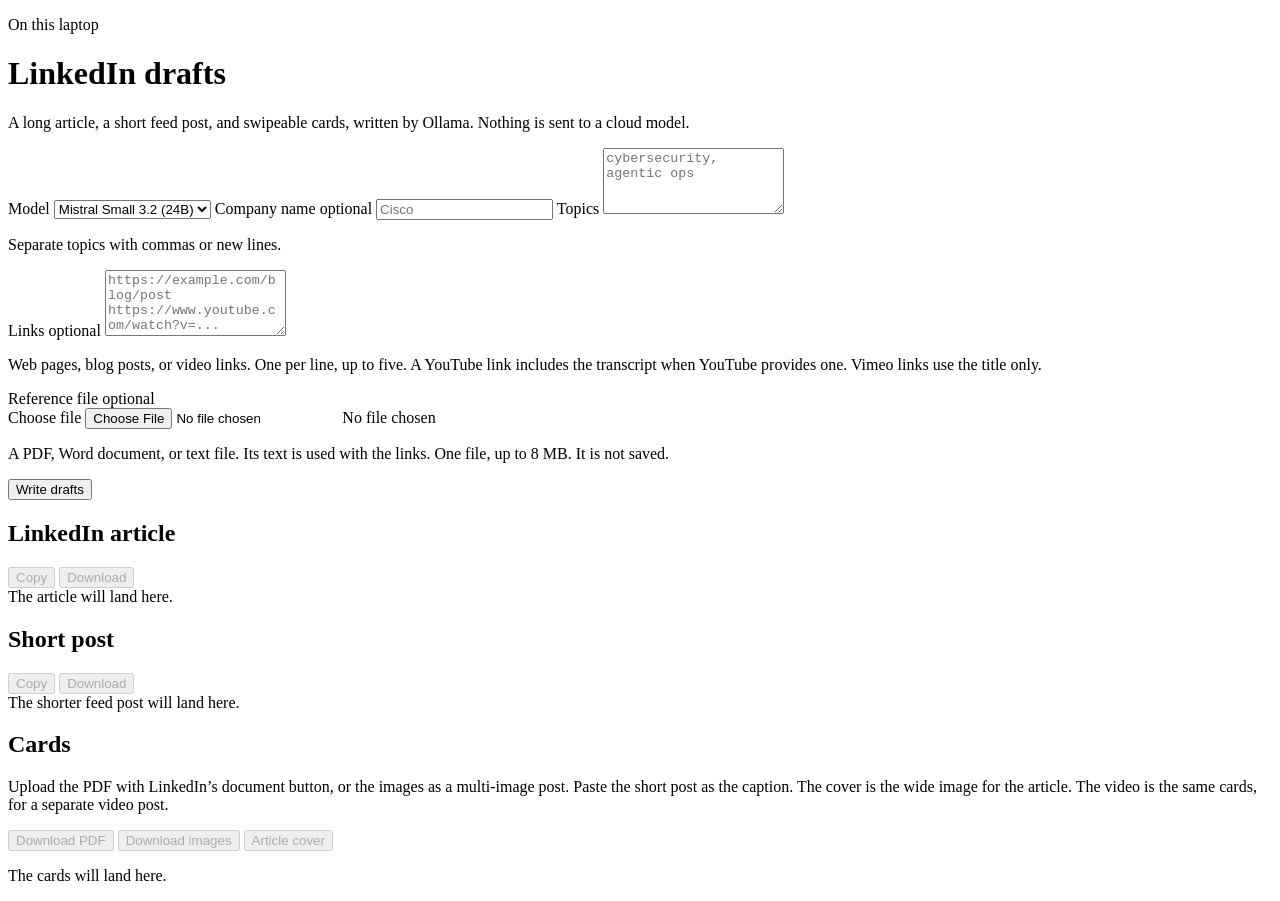
==== static/index.html @ 73b574b3 "Add swipeable cards so each draft can be attached as a document, images, or a short video. Co-author" ====
<!DOCTYPE html>
<html lang="en">
<head>
  <meta charset="utf-8">
  <meta name="viewport" content="width=device-width, initial-scale=1">
  <title>LinkedIn drafts</title>
  <link rel="stylesheet" href="/styles.css">
</head>
<body>
  <header class="top">
    <div>
      <p class="eyebrow">On this laptop</p>
      <h1>LinkedIn drafts</h1>
    </div>
    <p class="lede">A long article, a short feed post, and swipeable cards, written by Ollama. Nothing is sent to a cloud model.</p>
  </header>

  <p id="status-banner" class="banner" hidden></p>

  <main>
    <form id="draft-form" class="panel">
      <label>
        Model
        <select id="model" name="model" required>
          <option value="mistral-small3.2">Mistral Small 3.2 (24B)</option>
          <option value="gemma4:12b">Gemma 4 12B</option>
        </select>
      </label>

      <label>
        Company name <span>optional</span>
        <input id="company" name="company" type="text" maxlength="120" placeholder="Cisco" autocomplete="organization">
      </label>

      <label>
        Topics
        <textarea id="topics" name="topics" required rows="4" placeholder="cybersecurity, agentic ops"></textarea>
      </label>
      <p class="hint">Separate topics with commas or new lines.</p>

      <label>
        Links <span>optional</span>
        <textarea id="urls" name="urls" rows="4" placeholder="https://example.com/blog/post&#10;https://www.youtube.com/watch?v=..."></textarea>
      </label>
      <p class="hint">Web pages, blog posts, or video links. One per line, up to five. A YouTube link includes the transcript when YouTube provides one. Vimeo links use the title only.</p>

      <div class="file-field">
        <div class="file-label">Reference file <span>optional</span></div>
        <div class="file-row" id="file-row">
          <label class="file-button" for="attachment">Choose file</label>
          <input id="attachment" name="attachment" type="file" accept=".pdf,.doc,.docx,.txt,application/pdf,application/msword,application/vnd.openxmlformats-officedocument.wordprocessingml.document,text/plain">
          <span id="file-name">No file chosen</span>
          <button id="file-clear" type="button" hidden>Remove</button>
        </div>
      </div>
      <p class="hint">A PDF, Word document, or text file. Its text is used with the links. One file, up to 8 MB. It is not saved.</p>

      <div class="actions">
        <button id="generate" type="submit">Write drafts</button>
        <button id="stop" type="button" hidden>Stop</button>
      </div>
      <p id="progress" class="progress" role="status"></p>
    </form>

    <section class="results" aria-live="polite">
      <article class="panel draft-card" id="live-card" hidden>
        <header class="card-head">
          <h2>Draft in progress</h2>
        </header>
        <pre id="live" class="copy"></pre>
      </article>

      <article class="panel draft-card">
        <header class="card-head">
          <div>
            <h2>LinkedIn article</h2>
            <p id="article-count" class="count"></p>
          </div>
          <div class="card-actions">
            <button type="button" data-copy="article" disabled>Copy</button>
            <button type="button" data-download="article" disabled>Download</button>
          </div>
        </header>
        <div id="article" class="copy document empty">The article will land here.</div>
      </article>

      <article class="panel draft-card">
        <header class="card-head">
          <div>
            <h2>Short post</h2>
            <p id="short-count" class="count"></p>
          </div>
          <div class="card-actions">
            <button type="button" data-copy="short" disabled>Copy</button>
            <button type="button" data-download="short" disabled>Download</button>
          </div>
        </header>
        <div id="short" class="copy post empty">The shorter feed post will land here.</div>
      </article>

      <article class="panel draft-card" id="cards-card">
        <header class="card-head">
          <div>
            <h2>Cards</h2>
            <p class="hint">Upload the PDF with LinkedIn’s document button, or the images as a multi-image post. Paste the short post as the caption. The cover is the wide image for the article. The video is the same cards, for a separate video post.</p>
          </div>
        </header>
        <div class="card-actions cards-downloads">
          <button type="button" id="cards-pdf" disabled>Download PDF</button>
          <button type="button" id="cards-images" disabled>Download images</button>
          <button type="button" id="cards-cover" disabled>Article cover</button>
          <button type="button" id="cards-video" hidden disabled>Download video</button>
        </div>
        <div class="cards-stage">
          <p id="cards-empty" class="empty">The cards will land here.</p>
          <canvas id="cards-canvas" hidden aria-hidden="true"></canvas>
        </div>
        <p id="cards-caption" class="cards-caption"></p>
        <div class="cards-nav" id="cards-nav" hidden>
          <button type="button" id="cards-prev">Previous</button>
          <button type="button" id="cards-next">Next</button>
          <div id="cards-dots" class="cards-dots"></div>
        </div>
        <p id="cards-video-note" class="hint" hidden>Video export needs ffmpeg. Install it, reload this page, and the same cards can be saved as an MP4. The PDF and the images do not need it.</p>
      </article>

      <section id="sources" class="sources" hidden>
        <h2>Sources read</h2>
        <ul id="source-list"></ul>
      </section>
    </section>
  </main>
  <script src="/cards.js"></script>
  <script src="/app.js"></script>
</body>
</html>
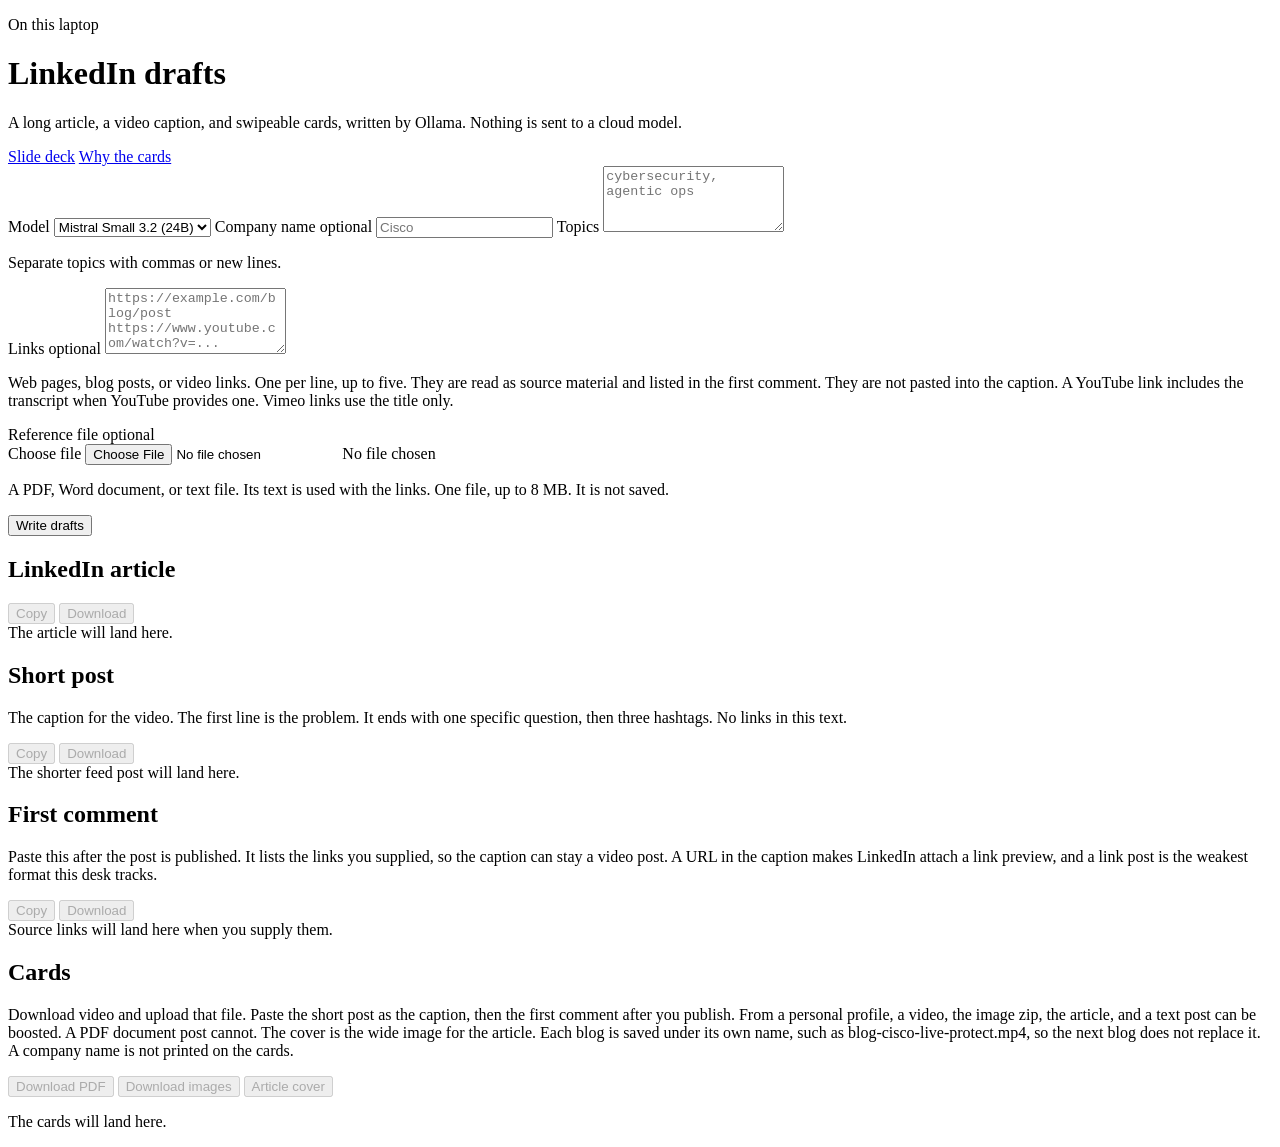
==== commit 097378a2: "Keep the video caption free of links so a personal post can be boosted. Source URLs go in a first co" ====
--- a/static/index.html
+++ b/static/index.html
@@ -12,7 +12,11 @@
       <p class="eyebrow">On this laptop</p>
       <h1>LinkedIn drafts</h1>
     </div>
-    <p class="lede">A long article, a short feed post, and swipeable cards, written by Ollama. Nothing is sent to a cloud model.</p>
+    <p class="lede">A long article, a video caption, and swipeable cards, written by Ollama. Nothing is sent to a cloud model.</p>
+    <nav class="key-links" aria-label="Published pages">
+      <a href="https://netjoints.github.io/linkedin-post-generator/">Slide deck</a>
+      <a href="https://netjoints.github.io/linkedin-post-generator/cards/">Why the cards</a>
+    </nav>
   </header>
 
   <p id="status-banner" class="banner" hidden></p>
@@ -42,7 +46,7 @@
         Links <span>optional</span>
         <textarea id="urls" name="urls" rows="4" placeholder="https://example.com/blog/post&#10;https://www.youtube.com/watch?v=..."></textarea>
       </label>
-      <p class="hint">Web pages, blog posts, or video links. One per line, up to five. A YouTube link includes the transcript when YouTube provides one. Vimeo links use the title only.</p>
+      <p class="hint">Web pages, blog posts, or video links. One per line, up to five. They are read as source material and listed in the first comment. They are not pasted into the caption. A YouTube link includes the transcript when YouTube provides one. Vimeo links use the title only.</p>
 
       <div class="file-field">
         <div class="file-label">Reference file <span>optional</span></div>
@@ -88,6 +92,7 @@
         <header class="card-head">
           <div>
             <h2>Short post</h2>
+            <p class="hint">The caption for the video. The first line is the problem. It ends with one specific question, then three hashtags. No links in this text.</p>
             <p id="short-count" class="count"></p>
           </div>
           <div class="card-actions">
@@ -98,11 +103,25 @@
         <div id="short" class="copy post empty">The shorter feed post will land here.</div>
       </article>
 
+      <article class="panel draft-card" id="comment-card">
+        <header class="card-head">
+          <div>
+            <h2>First comment</h2>
+            <p class="hint">Paste this after the post is published. It lists the links you supplied, so the caption can stay a video post. A URL in the caption makes LinkedIn attach a link preview, and a link post is the weakest format this desk tracks.</p>
+          </div>
+          <div class="card-actions">
+            <button type="button" data-copy="comment" disabled>Copy</button>
+            <button type="button" data-download="comment" disabled>Download</button>
+          </div>
+        </header>
+        <div id="comment" class="copy post empty">Source links will land here when you supply them.</div>
+      </article>
+
       <article class="panel draft-card" id="cards-card">
         <header class="card-head">
           <div>
             <h2>Cards</h2>
-            <p class="hint">Upload the PDF with LinkedIn’s document button, or the images as a multi-image post. Paste the short post as the caption. The cover is the wide image for the article. The video is the same cards, for a separate video post.</p>
+            <p class="hint">Download video and upload that file. Paste the short post as the caption, then the first comment after you publish. From a personal profile, a video, the image zip, the article, and a text post can be boosted. A PDF document post cannot. The cover is the wide image for the article. Each blog is saved under its own name, such as blog-cisco-live-protect.mp4, so the next blog does not replace it. A company name is not printed on the cards.</p>
           </div>
         </header>
         <div class="card-actions cards-downloads">
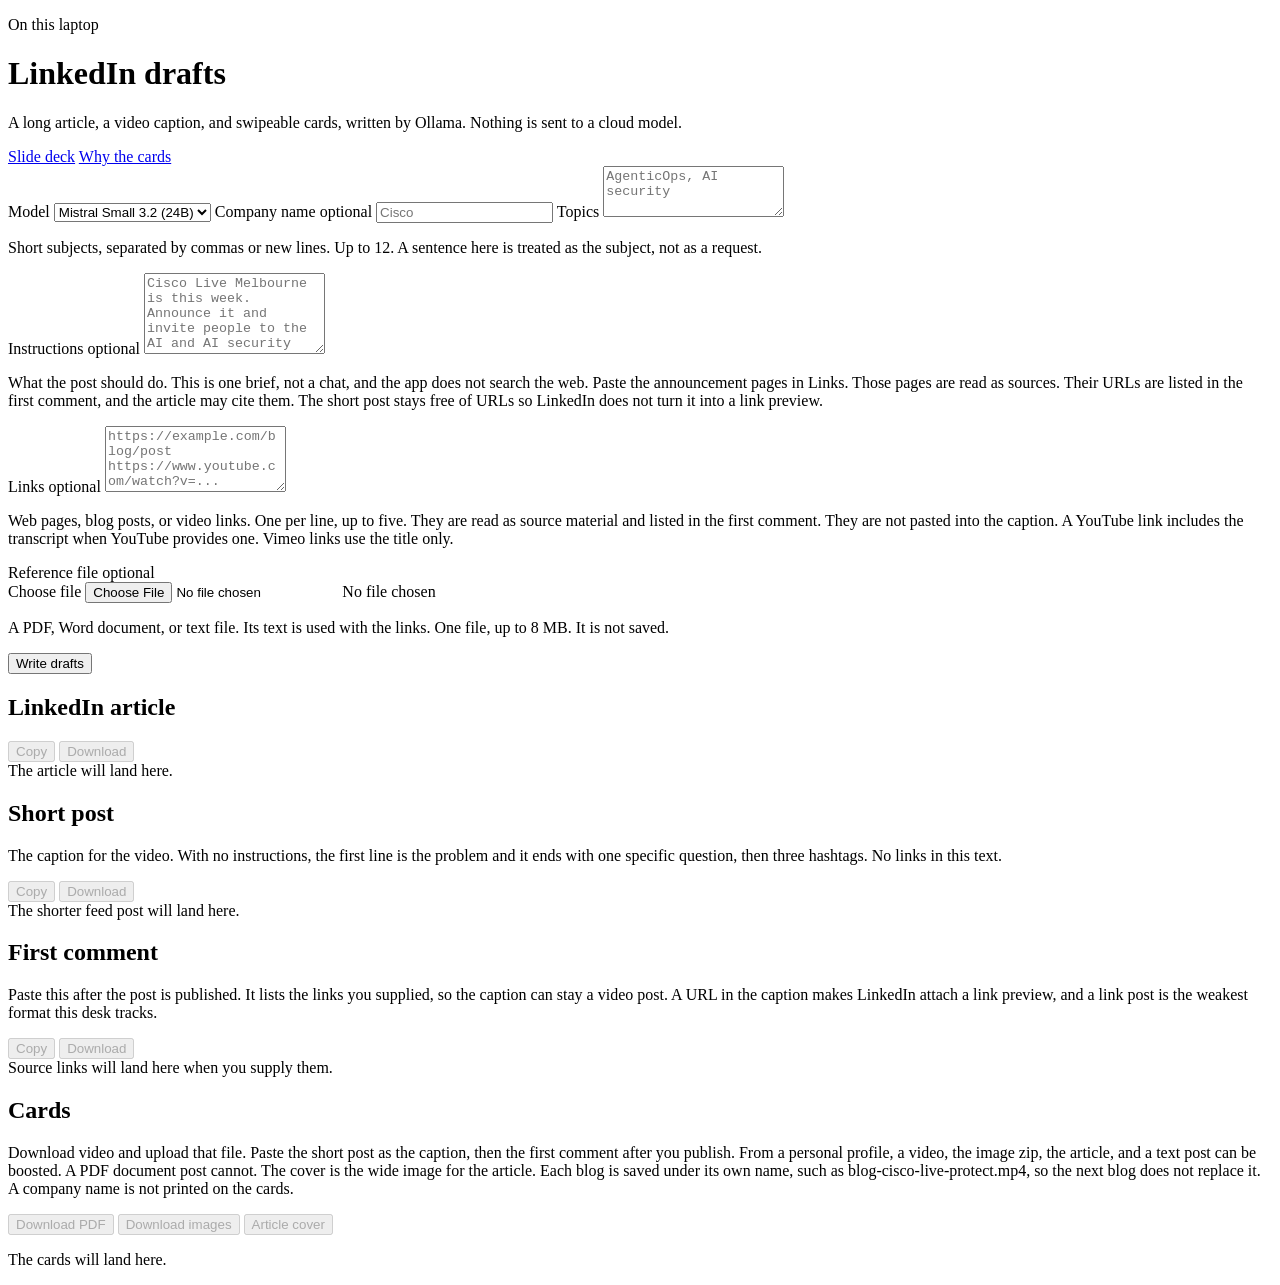
==== commit 729fb63b: "Add optional instructions box to steer the draft The brief is capped at 1,200 characters, cannot car" ====
--- a/static/index.html
+++ b/static/index.html
@@ -38,9 +38,15 @@
 
       <label>
         Topics
-        <textarea id="topics" name="topics" required rows="4" placeholder="cybersecurity, agentic ops"></textarea>
+        <textarea id="topics" name="topics" required rows="3" placeholder="AgenticOps, AI security"></textarea>
       </label>
-      <p class="hint">Separate topics with commas or new lines.</p>
+      <p class="hint">Short subjects, separated by commas or new lines. Up to 12. A sentence here is treated as the subject, not as a request.</p>
+
+      <label>
+        Instructions <span>optional</span>
+        <textarea id="instructions" name="instructions" rows="5" maxlength="1200" placeholder="Cisco Live Melbourne is this week. Announce it and invite people to the AI and AI security sessions. Name the announcement pages from the links. Do not add sessions that are not in those pages."></textarea>
+      </label>
+      <p class="hint">What the post should do. This is one brief, not a chat, and the app does not search the web. Paste the announcement pages in Links. Those pages are read as sources. Their URLs are listed in the first comment, and the article may cite them. The short post stays free of URLs so LinkedIn does not turn it into a link preview.</p>
 
       <label>
         Links <span>optional</span>
@@ -92,7 +98,7 @@
         <header class="card-head">
           <div>
             <h2>Short post</h2>
-            <p class="hint">The caption for the video. The first line is the problem. It ends with one specific question, then three hashtags. No links in this text.</p>
+            <p class="hint">The caption for the video. With no instructions, the first line is the problem and it ends with one specific question, then three hashtags. No links in this text.</p>
             <p id="short-count" class="count"></p>
           </div>
           <div class="card-actions">
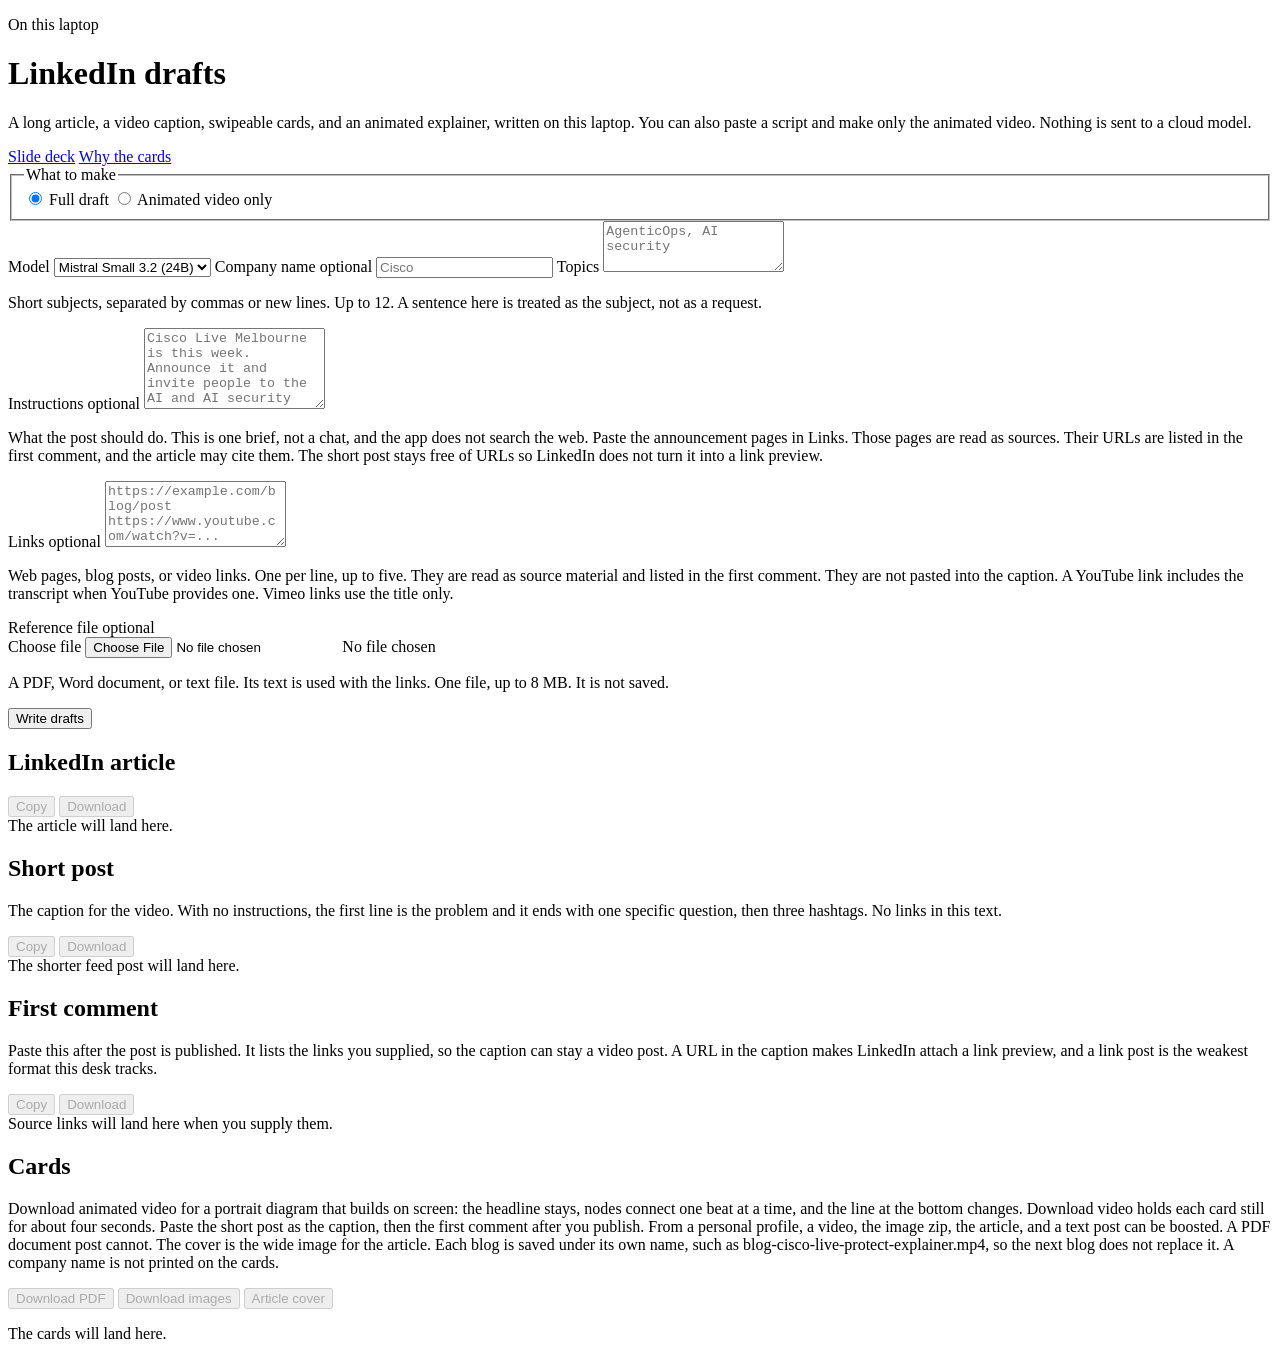
==== commit 84703066: "Add an animated explainer from the draft or a pasted script. The script path plans the video on this" ====
--- a/static/index.html
+++ b/static/index.html
@@ -12,7 +12,7 @@
       <p class="eyebrow">On this laptop</p>
       <h1>LinkedIn drafts</h1>
     </div>
-    <p class="lede">A long article, a video caption, and swipeable cards, written by Ollama. Nothing is sent to a cloud model.</p>
+      <p class="lede">A long article, a video caption, swipeable cards, and an animated explainer, written on this laptop. You can also paste a script and make only the animated video. Nothing is sent to a cloud model.</p>
     <nav class="key-links" aria-label="Published pages">
       <a href="https://netjoints.github.io/linkedin-post-generator/">Slide deck</a>
       <a href="https://netjoints.github.io/linkedin-post-generator/cards/">Why the cards</a>
@@ -23,6 +23,19 @@
 
   <main>
     <form id="draft-form" class="panel">
+      <fieldset class="mode">
+        <legend>What to make</legend>
+        <label class="choice">
+          <input type="radio" name="mode" value="draft" checked>
+          Full draft
+        </label>
+        <label class="choice">
+          <input type="radio" name="mode" value="video">
+          Animated video only
+        </label>
+      </fieldset>
+
+      <div id="draft-fields">
       <label>
         Model
         <select id="model" name="model" required>
@@ -70,17 +83,68 @@
         <button id="stop" type="button" hidden>Stop</button>
       </div>
       <p id="progress" class="progress" role="status"></p>
+      </div>
+
+      <div id="script-fields" hidden>
+        <label>
+          Script
+          <textarea id="script" name="script" rows="12" maxlength="4000" placeholder="How handoffs break the work&#10;&#10;The model is rarely the part that fails.&#10;A person still owns the decision.&#10;Log every tool call.&#10;Keep the source next to the claim.&#10;&#10;What would you want a human to sign?"></textarea>
+        </label>
+        <p class="hint">Paste the script in your own words. The first line is the headline. A shorter line above a longer headline becomes the small label. Each following line becomes a box. A longer line, or a question, also becomes the line at the bottom. You can edit those words before the video is made.</p>
+        <div class="actions">
+          <button id="plan-video" type="button">Plan the video</button>
+        </div>
+      </div>
     </form>
 
     <section class="results" aria-live="polite">
-      <article class="panel draft-card" id="live-card" hidden>
+      <article class="panel draft-card" id="script-card" hidden>
+        <header class="card-head">
+          <div>
+            <h2>Video plan</h2>
+            <p class="hint">This is the explainer that will be built. The headline stays on screen. The first line is the center box. A later line about an attack, or the last line when there are four or more, sits to the side. The other lines sit above and below. The bottom lines change, in order, as the boxes connect. Edit the words, update the preview, then download the video.</p>
+          </div>
+        </header>
+        <label>
+          Headline
+          <input id="plan-headline" type="text" maxlength="180" autocomplete="off">
+        </label>
+        <label>
+          Small label <span>optional</span>
+          <input id="plan-eyebrow" type="text" maxlength="36" autocomplete="off">
+        </label>
+        <label>
+          Boxes
+          <textarea id="plan-nodes" rows="6" maxlength="800" placeholder="One box per line"></textarea>
+        </label>
+        <p class="hint">One box per line. Three to six lines. At least two words each.</p>
+        <label>
+          Bottom lines
+          <textarea id="plan-captions" rows="4" maxlength="700" placeholder="One line per beat"></textarea>
+        </label>
+        <p class="hint">One line per beat, up to four. These are the words at the bottom of the picture.</p>
+        <div class="actions script-actions">
+          <button id="plan-apply" type="button">Update preview</button>
+          <button id="script-play" type="button" disabled>Play</button>
+          <button id="script-download" type="button" hidden disabled>Download animated video</button>
+        </div>
+        <p id="script-progress" class="progress" role="status">Plan the video to see the diagram.</p>
+        <div class="cards-stage">
+          <p id="script-empty" class="empty">The explainer will land here.</p>
+          <canvas id="script-canvas" hidden aria-hidden="true"></canvas>
+        </div>
+        <p id="script-caption" class="cards-caption"></p>
+        <p id="script-video-note" class="hint" hidden>Video export needs ffmpeg. Install it, reload this page, and the explainer can be saved as an MP4. Play still works without it.</p>
+      </article>
+
+      <article class="panel draft-card draft-only" id="live-card" hidden>
         <header class="card-head">
           <h2>Draft in progress</h2>
         </header>
         <pre id="live" class="copy"></pre>
       </article>
 
-      <article class="panel draft-card">
+      <article class="panel draft-card draft-only">
         <header class="card-head">
           <div>
             <h2>LinkedIn article</h2>
@@ -94,7 +158,7 @@
         <div id="article" class="copy document empty">The article will land here.</div>
       </article>
 
-      <article class="panel draft-card">
+      <article class="panel draft-card draft-only">
         <header class="card-head">
           <div>
             <h2>Short post</h2>
@@ -109,7 +173,7 @@
         <div id="short" class="copy post empty">The shorter feed post will land here.</div>
       </article>
 
-      <article class="panel draft-card" id="comment-card">
+      <article class="panel draft-card draft-only" id="comment-card">
         <header class="card-head">
           <div>
             <h2>First comment</h2>
@@ -123,11 +187,11 @@
         <div id="comment" class="copy post empty">Source links will land here when you supply them.</div>
       </article>
 
-      <article class="panel draft-card" id="cards-card">
+      <article class="panel draft-card draft-only" id="cards-card">
         <header class="card-head">
           <div>
             <h2>Cards</h2>
-            <p class="hint">Download video and upload that file. Paste the short post as the caption, then the first comment after you publish. From a personal profile, a video, the image zip, the article, and a text post can be boosted. A PDF document post cannot. The cover is the wide image for the article. Each blog is saved under its own name, such as blog-cisco-live-protect.mp4, so the next blog does not replace it. A company name is not printed on the cards.</p>
+            <p class="hint">Download animated video for a portrait diagram that builds on screen: the headline stays, nodes connect one beat at a time, and the line at the bottom changes. Download video holds each card still for about four seconds. Paste the short post as the caption, then the first comment after you publish. From a personal profile, a video, the image zip, the article, and a text post can be boosted. A PDF document post cannot. The cover is the wide image for the article. Each blog is saved under its own name, such as blog-cisco-live-protect-explainer.mp4, so the next blog does not replace it. A company name is not printed on the cards.</p>
           </div>
         </header>
         <div class="card-actions cards-downloads">
@@ -135,6 +199,7 @@
           <button type="button" id="cards-images" disabled>Download images</button>
           <button type="button" id="cards-cover" disabled>Article cover</button>
           <button type="button" id="cards-video" hidden disabled>Download video</button>
+          <button type="button" id="cards-motion" hidden disabled>Download animated video</button>
         </div>
         <div class="cards-stage">
           <p id="cards-empty" class="empty">The cards will land here.</p>
@@ -145,16 +210,19 @@
           <button type="button" id="cards-prev">Previous</button>
           <button type="button" id="cards-next">Next</button>
           <div id="cards-dots" class="cards-dots"></div>
-        </div>
-        <p id="cards-video-note" class="hint" hidden>Video export needs ffmpeg. Install it, reload this page, and the same cards can be saved as an MP4. The PDF and the images do not need it.</p>
-      </article>
-
-      <section id="sources" class="sources" hidden>
+          <button type="button" id="motion-play" hidden disabled>Play explainer</button>
+        </div>
+        <p id="cards-video-note" class="hint" hidden>Video export needs ffmpeg. Install it, reload this page, and the cards or the explainer can be saved as an MP4. The PDF and the images do not need it.</p>
+      </article>
+
+      <section id="sources" class="sources draft-only" hidden>
         <h2>Sources read</h2>
         <ul id="source-list"></ul>
       </section>
     </section>
   </main>
+  <script src="/motion.js"></script>
+  <script src="/script.js"></script>
   <script src="/cards.js"></script>
   <script src="/app.js"></script>
 </body>
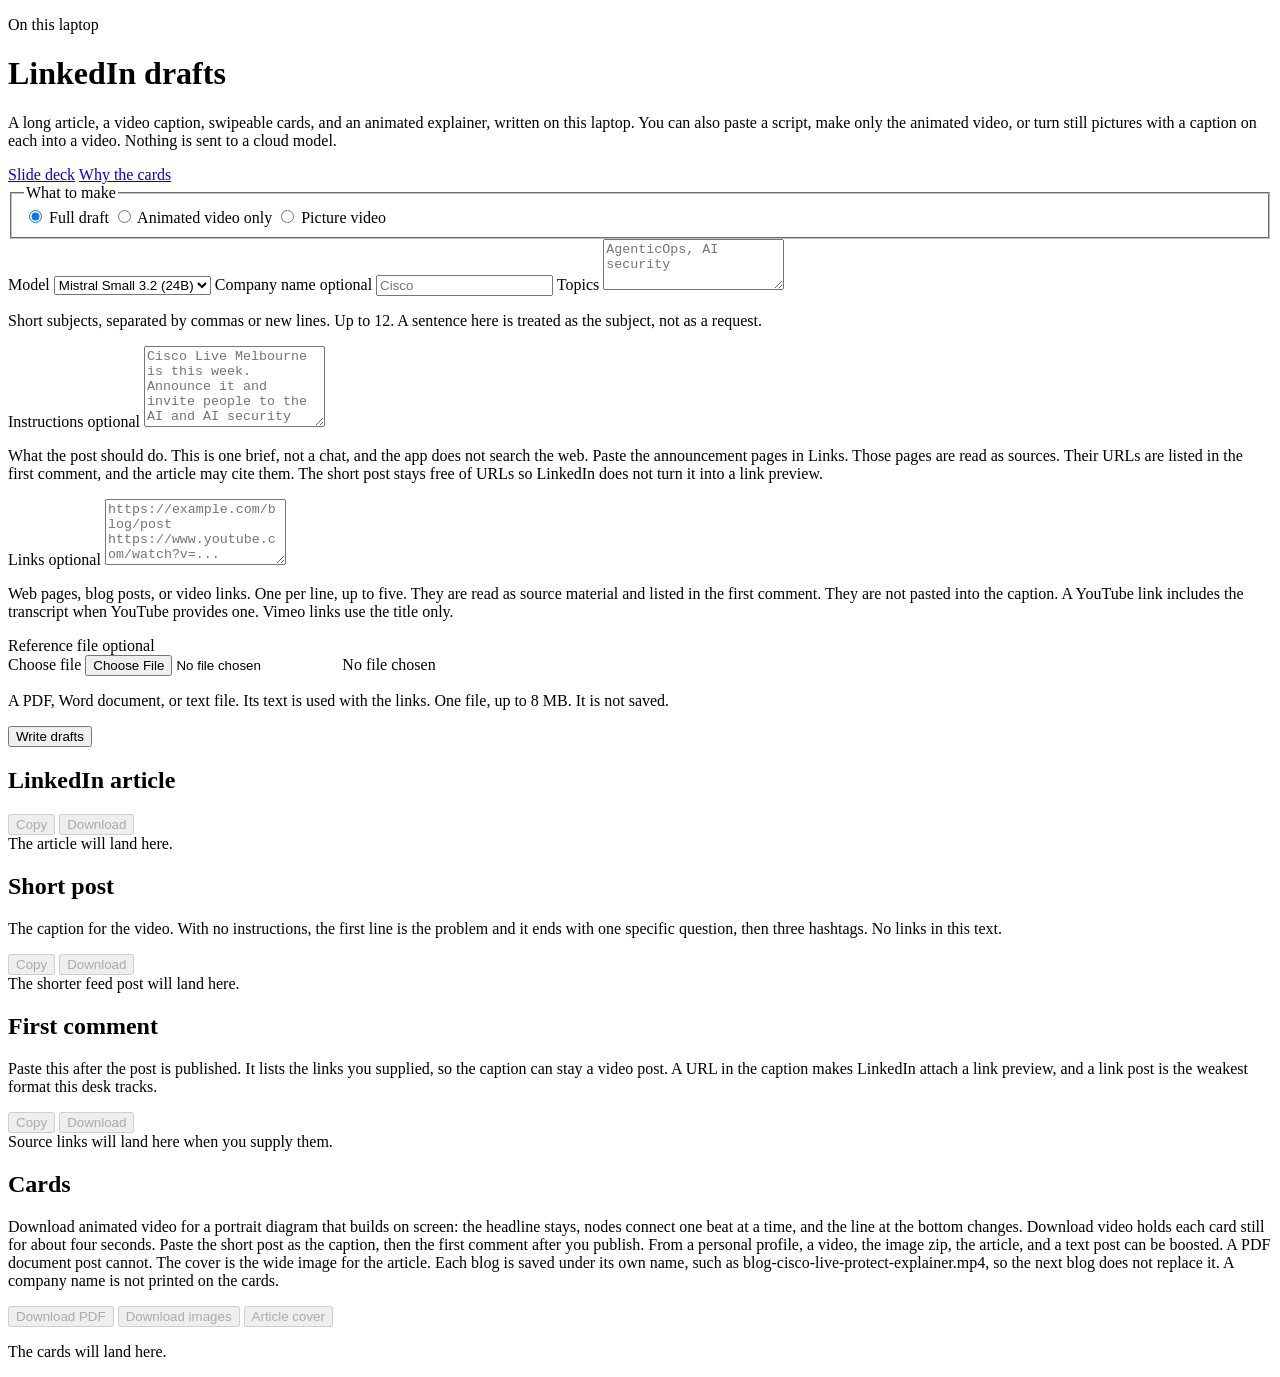
==== commit 45a2ac1d: "Add picture video: captioned still pictures as one portrait MP4. Co-authored-by: Cursor <cursoragent" ====
--- a/static/index.html
+++ b/static/index.html
@@ -12,7 +12,7 @@
       <p class="eyebrow">On this laptop</p>
       <h1>LinkedIn drafts</h1>
     </div>
-      <p class="lede">A long article, a video caption, swipeable cards, and an animated explainer, written on this laptop. You can also paste a script and make only the animated video. Nothing is sent to a cloud model.</p>
+      <p class="lede">A long article, a video caption, swipeable cards, and an animated explainer, written on this laptop. You can also paste a script, make only the animated video, or turn still pictures with a caption on each into a video. Nothing is sent to a cloud model.</p>
     <nav class="key-links" aria-label="Published pages">
       <a href="https://netjoints.github.io/linkedin-post-generator/">Slide deck</a>
       <a href="https://netjoints.github.io/linkedin-post-generator/cards/">Why the cards</a>
@@ -33,6 +33,10 @@
           <input type="radio" name="mode" value="video">
           Animated video only
         </label>
+        <label class="choice">
+          <input type="radio" name="mode" value="stills">
+          Picture video
+        </label>
       </fieldset>
 
       <div id="draft-fields">
@@ -86,15 +90,36 @@
       </div>
 
       <div id="script-fields" hidden>
-        <label>
-          Script
-          <textarea id="script" name="script" rows="12" maxlength="4000" placeholder="How handoffs break the work&#10;&#10;The model is rarely the part that fails.&#10;A person still owns the decision.&#10;Log every tool call.&#10;Keep the source next to the claim.&#10;&#10;What would you want a human to sign?"></textarea>
-        </label>
-        <p class="hint">Paste the script in your own words. The first line is the headline. A shorter line above a longer headline becomes the small label. Each following line becomes a box. A longer line, or a question, also becomes the line at the bottom. You can edit those words before the video is made.</p>
+        <div id="scene-inputs" class="scene-inputs"></div>
+        <div class="actions">
+          <button id="add-scene" type="button" class="secondary">Add a card</button>
+        </div>
+        <p class="hint">Each card is about 11 seconds, so six cards make a video of about 66 seconds. Write each card in your own words. Leave a card empty to skip it. Auto picks the layout from the script:</p>
+        <ul class="hint layout-guide">
+          <li><strong>Statement</strong>: one sentence, shown large.</li>
+          <li><strong>Question</strong>: a question. "This or that?" shows both choices.</li>
+          <li><strong>Steps</strong>: numbered lines, or lines that start with first, then, finally.</li>
+          <li><strong>Checklist</strong>: bullet lines, or lines that start with a verb such as Log or Keep.</li>
+          <li><strong>Compare</strong>: a problem, then "That is why", "Instead", or "But". Lines like "Before: …" and "After: …" also work.</li>
+          <li><strong>Diagram</strong>: three or more short sentences, connected as boxes.</li>
+        </ul>
         <div class="actions">
           <button id="plan-video" type="button">Plan the video</button>
         </div>
       </div>
+
+      <div id="stills-fields" hidden>
+        <div class="file-field">
+          <div class="file-label">Pictures</div>
+          <div class="file-row">
+            <label class="file-button" for="stills-files">Choose pictures</label>
+            <input id="stills-files" type="file" accept=".jpg,.jpeg,.png,.webp,.gif,.svg,image/jpeg,image/png,image/webp,image/gif,image/svg+xml" multiple>
+          </div>
+        </div>
+        <p class="hint">Up to 12 pictures. JPEG, PNG, WEBP, GIF, or SVG. Write a short caption on each one. About 3.5 seconds a picture, in a portrait frame that fills a phone. The pictures are not saved.</p>
+        <ul id="stills-list" class="stills-list"></ul>
+        <p id="stills-status" class="progress" role="status">Add pictures, then write a caption for each.</p>
+      </div>
     </form>
 
     <section class="results" aria-live="polite">
@@ -102,39 +127,42 @@
         <header class="card-head">
           <div>
             <h2>Video plan</h2>
-            <p class="hint">This is the explainer that will be built. The headline stays on screen. The first line is the center box. A later line about an attack, or the last line when there are four or more, sits to the side. The other lines sit above and below. The bottom lines change, in order, as the boxes connect. Edit the words, update the preview, then download the video.</p>
-          </div>
-        </header>
-        <label>
-          Headline
-          <input id="plan-headline" type="text" maxlength="180" autocomplete="off">
-        </label>
-        <label>
-          Small label <span>optional</span>
-          <input id="plan-eyebrow" type="text" maxlength="36" autocomplete="off">
-        </label>
-        <label>
-          Boxes
-          <textarea id="plan-nodes" rows="6" maxlength="800" placeholder="One box per line"></textarea>
-        </label>
-        <p class="hint">One box per line. Three to six lines. At least two words each.</p>
-        <label>
-          Bottom lines
-          <textarea id="plan-captions" rows="4" maxlength="700" placeholder="One line per beat"></textarea>
-        </label>
-        <p class="hint">One line per beat, up to four. These are the words at the bottom of the picture.</p>
+            <p id="scene-total" class="hint">Each card is planned from its script. Pick a card to preview it.</p>
+          </div>
+        </header>
+        <ol id="scene-list" class="scene-list"></ol>
         <div class="actions script-actions">
-          <button id="plan-apply" type="button">Update preview</button>
-          <button id="script-play" type="button" disabled>Play</button>
-          <button id="script-download" type="button" hidden disabled>Download animated video</button>
-        </div>
-        <p id="script-progress" class="progress" role="status">Plan the video to see the diagram.</p>
+          <button id="script-play" type="button" disabled>Play card</button>
+          <button id="script-play-all" type="button" disabled>Play all</button>
+          <button id="script-download" type="button" hidden disabled>Download full video</button>
+        </div>
+        <p id="script-progress" class="progress" role="status">Write the cards, then plan the video.</p>
         <div class="cards-stage">
           <p id="script-empty" class="empty">The explainer will land here.</p>
           <canvas id="script-canvas" hidden aria-hidden="true"></canvas>
         </div>
         <p id="script-caption" class="cards-caption"></p>
         <p id="script-video-note" class="hint" hidden>Video export needs ffmpeg. Install it, reload this page, and the explainer can be saved as an MP4. Play still works without it.</p>
+      </article>
+
+      <article class="panel draft-card" id="stills-card" hidden>
+        <header class="card-head">
+          <div>
+            <h2>Picture video</h2>
+            <p class="hint">Each caption is drawn on its picture. Play checks the sequence. Download video saves an MP4 you can attach to the post.</p>
+          </div>
+        </header>
+        <div class="actions script-actions">
+          <button id="stills-play" type="button" disabled>Play</button>
+          <button id="stills-download" type="button" hidden disabled>Download video</button>
+        </div>
+        <p id="stills-progress" class="progress" role="status"></p>
+        <div class="cards-stage">
+          <p id="stills-empty" class="empty">The video will land here.</p>
+          <canvas id="stills-canvas" hidden aria-hidden="true"></canvas>
+        </div>
+        <p id="stills-caption" class="cards-caption"></p>
+        <p id="stills-video-note" class="hint" hidden>Video export needs ffmpeg. Install it, reload this page, and the video can be saved as an MP4. Play still works without it.</p>
       </article>
 
       <article class="panel draft-card draft-only" id="live-card" hidden>
@@ -223,6 +251,7 @@
   </main>
   <script src="/motion.js"></script>
   <script src="/script.js"></script>
+  <script src="/stills.js"></script>
   <script src="/cards.js"></script>
   <script src="/app.js"></script>
 </body>
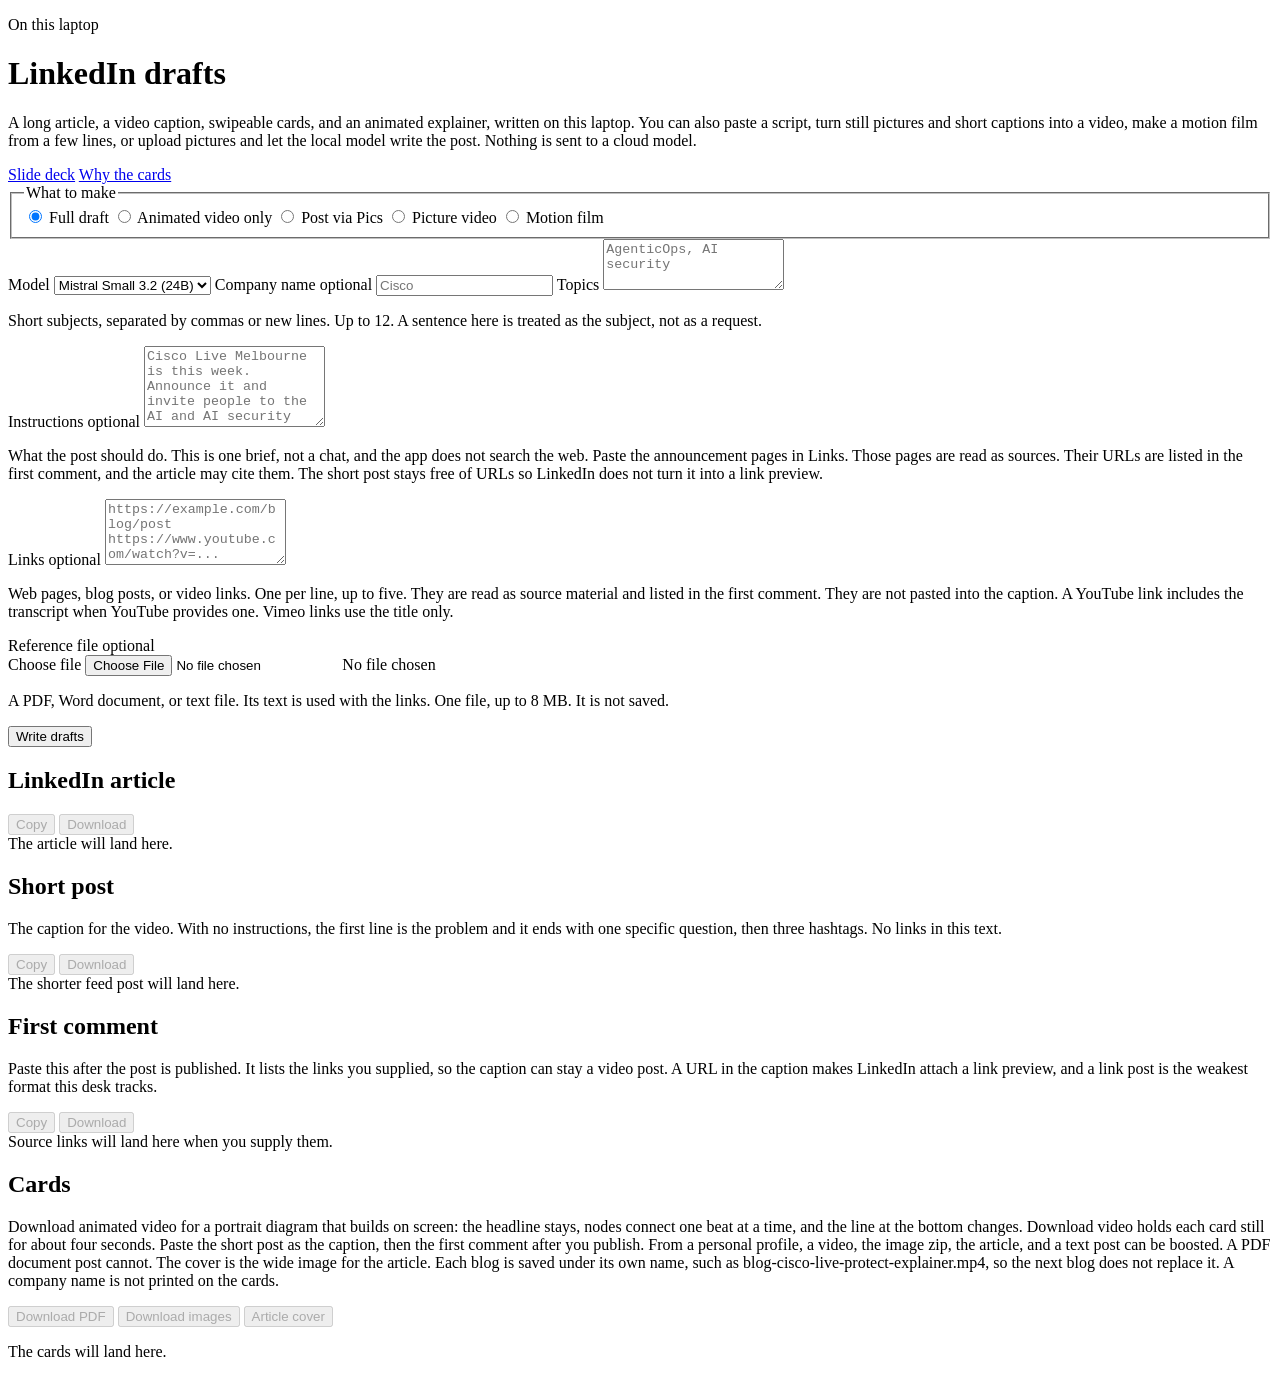
==== commit f671b236: "Add picture post, picture video, and motion film modes - Post via Pics: read up to 10 pictures local" ====
--- a/static/index.html
+++ b/static/index.html
@@ -12,7 +12,7 @@
       <p class="eyebrow">On this laptop</p>
       <h1>LinkedIn drafts</h1>
     </div>
-      <p class="lede">A long article, a video caption, swipeable cards, and an animated explainer, written on this laptop. You can also paste a script, make only the animated video, or turn still pictures with a caption on each into a video. Nothing is sent to a cloud model.</p>
+      <p class="lede">A long article, a video caption, swipeable cards, and an animated explainer, written on this laptop. You can also paste a script, turn still pictures and short captions into a video, make a motion film from a few lines, or upload pictures and let the local model write the post. Nothing is sent to a cloud model.</p>
     <nav class="key-links" aria-label="Published pages">
       <a href="https://netjoints.github.io/linkedin-post-generator/">Slide deck</a>
       <a href="https://netjoints.github.io/linkedin-post-generator/cards/">Why the cards</a>
@@ -34,8 +34,16 @@
           Animated video only
         </label>
         <label class="choice">
+          <input type="radio" name="mode" value="pics">
+          Post via Pics
+        </label>
+        <label class="choice">
           <input type="radio" name="mode" value="stills">
           Picture video
+        </label>
+        <label class="choice">
+          <input type="radio" name="mode" value="reel">
+          Motion film
         </label>
       </fieldset>
 
@@ -108,6 +116,33 @@
         </div>
       </div>
 
+      <div id="pics-fields" hidden>
+        <label>
+          Model
+          <select id="pics-model" name="pics-model">
+            <option value="mistral-small3.2">Mistral Small 3.2 (24B)</option>
+            <option value="gemma4:12b">Gemma 4 12B</option>
+          </select>
+        </label>
+        <label>
+          Instructions <span>optional</span>
+          <textarea id="pics-instructions" rows="3" maxlength="1200" placeholder="Write a post that invites people to the session shown in these slides. Do not add dates that are not on the pictures."></textarea>
+        </label>
+        <div class="file-field">
+          <div class="file-label">Pictures</div>
+          <div class="file-row">
+            <label class="file-button" for="pics-files">Choose pictures</label>
+            <input id="pics-files" type="file" accept=".jpg,.jpeg,.png,.webp,.gif,.svg,image/jpeg,image/png,image/webp,image/gif,image/svg+xml" multiple>
+          </div>
+        </div>
+        <p class="hint">Up to 10 pictures. JPEG, PNG, WEBP, GIF, or SVG. An animated GIF uses its first frame. Drag a row, or use Up and Down, to set the order. Landscape pictures keep a wide frame, and the whole picture stays visible. The model on this laptop reads them and writes the post. The files are not saved.</p>
+        <ul id="pics-list" class="pics-list"></ul>
+        <div class="actions">
+          <button id="read-pictures" type="button">Read the pictures</button>
+        </div>
+        <p id="pics-status" class="progress" role="status">Add pictures, then read them.</p>
+      </div>
+
       <div id="stills-fields" hidden>
         <div class="file-field">
           <div class="file-label">Pictures</div>
@@ -117,8 +152,18 @@
           </div>
         </div>
         <p class="hint">Up to 12 pictures. JPEG, PNG, WEBP, GIF, or SVG. Write a short caption on each one. About 3.5 seconds a picture, in a portrait frame that fills a phone. The pictures are not saved.</p>
-        <ul id="stills-list" class="stills-list"></ul>
+        <ul id="stills-list" class="pics-list stills-list"></ul>
         <p id="stills-status" class="progress" role="status">Add pictures, then write a caption for each.</p>
+      </div>
+
+      <div id="reel-fields" hidden>
+        <label>
+          Format
+          <select id="reel-format"></select>
+        </label>
+        <p id="reel-format-note" class="hint"></p>
+        <div id="reel-inputs"></div>
+        <p class="hint">Every format is 1080 × 1350, the tall LinkedIn feed size. Nothing here is sent off this laptop.</p>
       </div>
     </form>
 
@@ -145,6 +190,48 @@
         <p id="script-video-note" class="hint" hidden>Video export needs ffmpeg. Install it, reload this page, and the explainer can be saved as an MP4. Play still works without it.</p>
       </article>
 
+      <article class="panel draft-card" id="pics-card" hidden>
+        <header class="card-head">
+          <div>
+            <h2>Post from the pictures</h2>
+            <p class="hint">Edit this before the video is made. The video moves through your pictures, about 8 seconds each, with these words on them. A URL is left out so LinkedIn does not turn the post into a link preview.</p>
+            <p id="pics-count" class="count"></p>
+          </div>
+          <div class="card-actions">
+            <button type="button" id="pics-copy" disabled>Copy</button>
+          </div>
+        </header>
+        <textarea id="pics-post" rows="10" maxlength="4000" aria-label="Post from the pictures"></textarea>
+        <div class="pics-video-options">
+          <label>
+            Transition
+            <select id="pics-transition">
+              <option value="crossfade">Crossfade</option>
+              <option value="slide">Slide</option>
+              <option value="wipe">Wipe</option>
+              <option value="push">Push</option>
+              <option value="zoom">Zoom</option>
+            </select>
+          </label>
+          <label class="choice">
+            <input id="pics-music" type="checkbox" checked>
+            Quiet background music
+          </label>
+          <p class="hint">The music is made on this laptop and stays quiet under the pictures. It is mixed into the downloaded video.</p>
+        </div>
+        <div class="actions script-actions">
+          <button id="pics-play" type="button" disabled>Play</button>
+          <button id="pics-download" type="button" hidden disabled>Download video</button>
+        </div>
+        <p id="pics-progress" class="progress" role="status"></p>
+        <div class="cards-stage">
+          <p id="pics-empty" class="empty">The video will land here.</p>
+          <canvas id="pics-canvas" hidden aria-hidden="true"></canvas>
+        </div>
+        <p id="pics-caption" class="cards-caption"></p>
+        <p id="pics-video-note" class="hint" hidden>Video export needs ffmpeg. Install it, reload this page, and the video can be saved as an MP4. Play still works without it.</p>
+      </article>
+
       <article class="panel draft-card" id="stills-card" hidden>
         <header class="card-head">
           <div>
@@ -163,6 +250,25 @@
         </div>
         <p id="stills-caption" class="cards-caption"></p>
         <p id="stills-video-note" class="hint" hidden>Video export needs ffmpeg. Install it, reload this page, and the video can be saved as an MP4. Play still works without it.</p>
+      </article>
+
+      <article class="panel draft-card" id="reel-card" hidden>
+        <header class="card-head">
+          <div>
+            <h2>Motion film</h2>
+            <p class="hint">Pick a format on the left, fill in its lines, then play it here or save it as a 1080 × 1350 MP4.</p>
+          </div>
+        </header>
+        <div class="actions script-actions">
+          <button id="reel-play" type="button" disabled>Play</button>
+          <button id="reel-download" type="button" hidden disabled>Download video</button>
+        </div>
+        <p id="reel-progress" class="progress" role="status">Pick a format.</p>
+        <div class="cards-stage" id="reel-stage">
+          <p id="reel-empty" class="empty">The film will land here.</p>
+          <canvas id="reel-canvas" hidden aria-hidden="true"></canvas>
+        </div>
+        <p id="reel-video-note" class="hint" hidden>Video export needs ffmpeg. Install it, reload this page, and the film can be saved as an MP4. Play still works without it.</p>
       </article>
 
       <article class="panel draft-card draft-only" id="live-card" hidden>
@@ -251,7 +357,9 @@
   </main>
   <script src="/motion.js"></script>
   <script src="/script.js"></script>
+  <script src="/pics.js"></script>
   <script src="/stills.js"></script>
+  <script src="/reel.js"></script>
   <script src="/cards.js"></script>
   <script src="/app.js"></script>
 </body>
